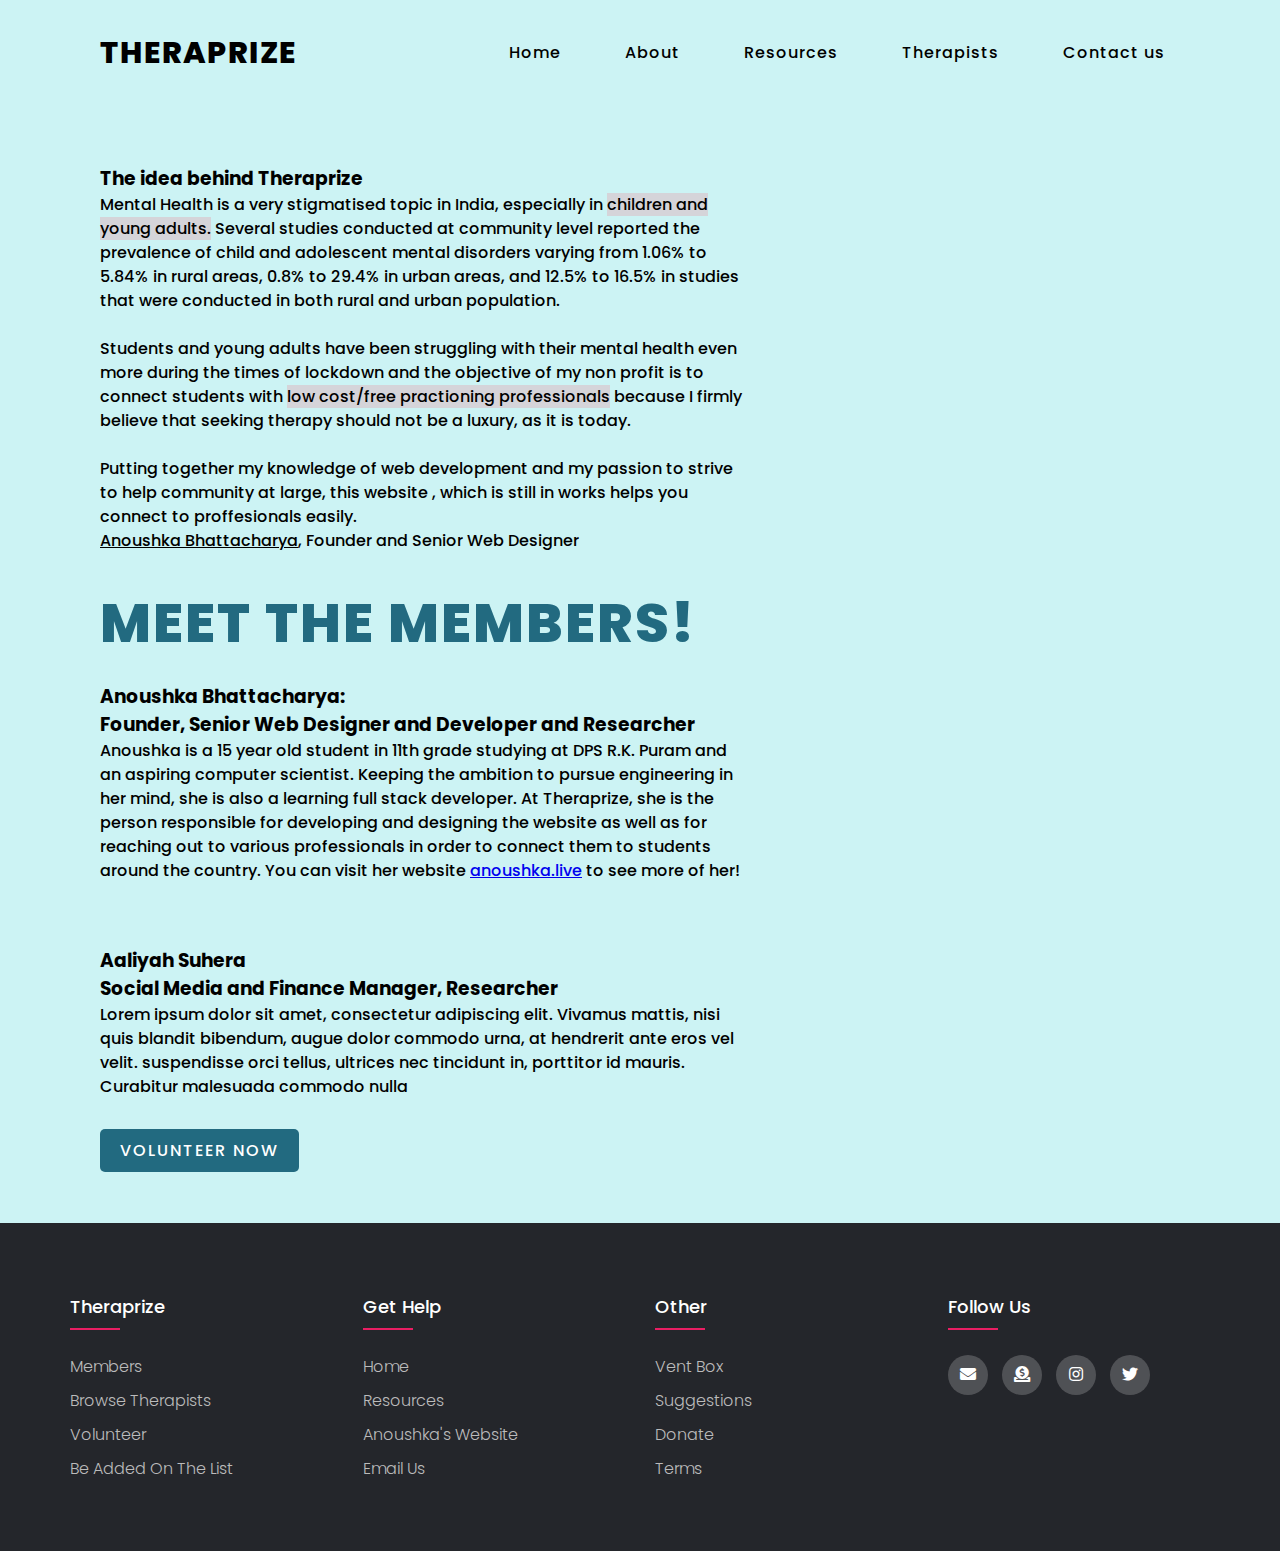
==== about.html @ 88879ba1 "Update about.html" ====
<!DOCTYPE html>
<html lang="en" dir="ltr">
  <head>
    <meta charset="utf-8">
    <meta name="viewport" content="width=device-width, initial-scale=1.0">
      <link rel="shortcut icon" href="assets/theraprize.png" type="image/png">
    <title>Theraprize | Team </title>
    <link rel="stylesheet" href="assets/othercss/about.css">
    <link rel="stylesheet" href="assets/othercss/footer.css">
    <link rel="stylesheet" href="https://cdnjs.cloudflare.com/ajax/libs/font-awesome/5.14.0/css/all.min.css">
  </head>
  <body>

    <section>
      <header>
        <h2><a href="index.html" class="logo">Theraprize</a></h2>
        <div class="navigation">
          <a href="index.html">Home</a>
          <a href="#">About</a>
          <a href="resources.html">Resources</a>
          <a href="list.html">Therapists</a>
          <a href="#">Contact us</a>
        </div>
      </header>
      
<!--       <div class="content">
        <div class="info">
          
          <a href="#" class="info-btn">Be added to this list</a>  
           
        </div>
      </div>
       -->
      
      
      
      <div class="content">
        <div class="info">
              <h3><span>The idea behind Theraprize</span></h3>
          <p>Mental Health is a very stigmatised topic in India, especially in <span style="background-color: #d5d4d9"> children and young adults.</span>  
            Several studies conducted at community level reported the prevalence of child and adolescent mental disorders varying from 1.06% to
            5.84% in rural areas, 0.8% to 29.4% in urban areas, and 12.5% to 16.5% in studies that were conducted in both rural and urban population.<br><br>
            Students and young adults have been struggling with their mental health even more during the times of lockdown and the objective of my non profit 
            is to connect students with <span style="background-color: #d5d4d9">low cost/free practioning professionals</span> because I firmly 
            believe that seeking therapy should not be a luxury, 
            as it is today.<br><br>
            Putting together my knowledge of web development and my passion to strive to help community at large, this website , which is still
            in works helps you connect to proffesionals easily.<br>
            <u>Anoushka Bhattacharya</u>, Founder and Senior Web Designer
          </p>
          <h2>Meet the members!</h2>
          
          <h3><span>Anoushka Bhattacharya: <br>
            Founder, Senior Web Designer and Developer and Researcher </span></h3>
          <p>Anoushka is a 15 year old student in 11th grade studying at DPS R.K. Puram and an aspiring computer scientist. Keeping the ambition to pursue 
            engineering in her mind, she is also a learning full stack developer. At Theraprize, she is the person responsible for developing and designing 
            the website as well as for reaching out to various professionals in order to connect them to students around the country. You can visit her website
            <a href="https://anoushka.live/">anoushka.live</a> to see more of her!</p><br>
          
          <h3 style=text-color:#666666> <span>Aaliyah Suhera <br>
            Social Media and Finance Manager, Researcher </span></h3>
          <p>Lorem ipsum dolor sit amet, consectetur adipiscing elit. Vivamus mattis, nisi quis blandit bibendum, augue dolor commodo urna, 
            at hendrerit ante eros vel velit. suspendisse orci tellus, ultrices nec tincidunt in, porttitor id mauris. Curabitur malesuada 
            commodo nulla</p>
          
          
<!--            <h3><span>Anoushka Bhattacharya: <br>
            Founder, Web Designer, Web Developer and Handler </span></h3>
          <p>Lorem ipsum dolor sit ametconsectetur adipisicing elit, sed do eiusmod tempor incididunt ut labore et dolore magna aliqua.</p>
 
Lorem ipsum dolor sit amet, consectetur adipiscing elit. Vivamus mattis, nisi quis blandit bibendum, augue dolor commodo urna, at hendrerit ante eros vel velit. 
            Suspendisse orci tellus, ultrices nec tincidunt in, porttitor id mauris. Curabitur malesuada commodo nulla, a bibendum lectus maximus in. 
            Class aptent taciti sociosqu ad litora torquent per conubia nostra, per inceptos himenaeos. Morbi consequat justo ut tincidunt molestie. 
            Cras felis velit, accumsan in tristique ut, faucibus sit amet nunc. Vivamus vitae gravida orci. Fusce vitae mi in mauris mattis tempor. 
            Nam.-->
          
          <a href="assets/volunteer.html" class="info-btn">Volunteer Now</a> 
           
        </div>
      </div>
<!--       
      <div class="media-icons">
        <a href="https://anoushka.live/"><i class="fas fa-globe"></i></a>
        <a href="https://anoushka.live/blog/blog.html"><i class="fas fa-blog"></i></a>
        <a href="#"><i class="fas fa-donate"></i></a>
        <a href="#"><i class="fas fa-envelope"></i></a>
        <a href="#"><i class="fas fa-file-signature"></i></a>
      </div>
    </section> -->
    
    <footer class="footer">
  	 <div class="container">
  	 	<div class="row">
  	 		<div class="footer-col">
  	 			<h4>Theraprize</h4>
  	 			<ul>
  	 				<li><a href="about.html">members</a></li>
  	 				<li><a href="list.html">browse therapists</a></li>
  	 				<li><a href="assets/volunteer.html">volunteer</a></li>
  	 				<li><a href="#">be added on the list</a></li>
  	 			</ul>
  	 		</div>
  	 		<div class="footer-col">
  	 			<h4>get help</h4>
  	 			<ul>
  	 				<li><a href="index.html">Home</a></li>
  	 				<li><a href="resources.html">Resources</a></li>
  	 				<li><a href="https://anoushka.live/">Anoushka's website</a></li>
  	 				<li><a href="#">Email us</a></li>
<!--   	 				<li><a href="#">payment options</a></li> -->
  	 			</ul>
  	 		</div>
  	 		<div class="footer-col">
  	 			<h4>Other</h4>
  	 			<ul>
  	 				<li><a href="#">Vent box</a></li>
  	 				<li><a href="#">Suggestions</a></li>
  	 				<li><a href="#">Donate</a></li>
  	 				<li><a href="#">Terms</a></li>
  	 			</ul>
  	 		</div>
  	 		<div class="footer-col">
  	 			<h4>follow us</h4>
  	 			<div class="social-links">
  	 				<a href="#"><i class="fas fa-envelope"></i></a>
  	 				<a href="#"><i class="fas fa-donate"></i></a>
  	 				<a href="#"><i class="fab fa-instagram"></i></a>
  	 				<a href="#"><i class="fab fa-twitter"></i></a>
  	 			</div>
  	 		</div>
  	 	</div>
  	 </div>
  </footer>
      
<!--     <script>!function(e,t,a){var c=e.head||e.getElementsByTagName("head")[0],n=e.createElement("script");n.async=!0,n.defer=!0, 
        n.type="text/javascript",n.src=t+"/static/js/chat_widget.js?config="+JSON.stringify(a),c.appendChild(n)}(document,"https://app.engati.com",
    {bot_key:"fe05a2141eb5405e",welcome_msg:true,branding_key:"default",server:"https://app.engati.com",e:"p" });</script> -->
<!-- <div data-tf-chat data-tf-tooltip="Hey 👋&nbsp;&nbsp;How can I help you? " data-tf-popover="rE06YSuf" data-tf-button-color="#0445AF">
      </div><script src="//embed.typeform.com/next/embed.js"></script> -->
<!--       <div data-tf-chat data-tf-custom-icon="https://images.typeform.com/images/XbtDVYmmkSNv" data-tf-tooltip="Would you like to work with us?" data-tf-popover="rE06YSuf" data-tf-button-color="#404247">
      </div><script src="//embed.typeform.com/next/embed.js"></script> -->
      
     <div data-tf-chat data-tf-custom-icon="https://images.typeform.com/images/XbtDVYmmkSNv" 
          data-tf-tooltip="Would you like to work with us?" data-tf-popover="rE06YSuf" data-tf-button-color="#404247">
      </div><script src="//embed.typeform.com/next/embed.js"></script>    
  </body>
</html>
      


  </body>
</html>
---- assets/othercss/about.css ----
@import url('https://fonts.googleapis.com/css2?family=Poppins:wght@300;400;500;600;700;800;900&display=swap');

*{
  margin: 0;
  padding: 0;
  box-sizing: border-box;
  font-family: "Poppins", sans-serif;
}

section{
  position: relative;
  width: 100%;
  min-height: 100vh;
  display: flex;
  flex-direction: column;
  justify-content: flex-start;
  background-color: #CCF3F4;
/*   background: url(background.png)no-repeat; */
  background-size: cover;
  background-position: center;
}

header{
  position: relative;
  top: 0;
  width: 100%;
  padding: 30px 100px;
  display: flex;
  justify-content: space-between;
  align-items: center;
}

header .logo{
  position: relative;
  color: #000;
  font-size: 30px;
  text-decoration: none;
  text-transform: uppercase;
  font-weight: 800;
  letter-spacing: 1px;
}

header .navigation a{
  color: #000;
  text-decoration: none;
  font-weight: 500;
  letter-spacing: 1px;
  padding: 2px 15px;
  border-radius: 20px;
  transition: 0.3s;
  transition-property: background;
}

header .navigation a:not(:last-child){
  margin-right: 30px;
}

header .navigation a:hover{
  background: #fff;
}

.content{
  max-width: 650px;
  margin: 60px 100px;
}

.content .info h2{
  color: #226A80;
  font-size: 55px;
  text-transform: uppercase;
  font-weight: 800;
  letter-spacing: 2px;
  line-height: 60px;
  margin-bottom: 30px;
}

.content .info h2 span{
  color: #fff;
  font-size: 50px;
  font-weight: 600;
}

.content .info p{
  font-size: 16px;
  font-weight: 500;
  margin-bottom: 40px;
}

.content .info-btn{
  color: #fff;
  background: #226A80;
  text-decoration: none;
  text-transform: uppercase;
  font-weight: 500;
  letter-spacing: 2px;
  padding: 10px 20px;
  border-radius: 5px;
  transition: 0.3s;
  transition-property: background;
}

.content .info-btn:hover{
  background: #0C4F60;
}

.media-icons{
  display: flex;
  justify-content: center;
  align-items: center;
  margin: auto;
}

.media-icons a{
  position: relative;
  color: #111;
  font-size: 25px;
  transition: 0.3s;
  transition-property: transform;
}

.media-icons a:not(:last-child){
  margin-right: 60px;
}

.media-icons a:hover{
  transform: scale(1.5);
}

label{
  display: none;
}

#check{
  z-index: 3;
  display: none;
}

/* Responsive styles */

@media (max-width: 960px){
  header .navigation{
    display: none;
  }

  label{
    display: block;
    font-size: 25px;
    cursor: pointer;
    transition: 0.3s;
    transition-property: color;
  }

  label:hover{
    color: #fff;
  }

  label .close-btn{
    display: none;
  }

  #check:checked ~ header .navigation{
    z-index: 2;
    position: fixed;
    background: rgba(114, 223, 255, 0.9);
    top: 0;
    bottom: 0;
    left: 0;
    right: 0;
    display: flex;
    flex-direction: column;
    justify-content: center;
    align-items: center;
  }

  #check:checked ~ header .navigation a{
    font-weight: 700;
    margin-right: 0;
    margin-bottom: 50px;
    letter-spacing: 2px;
  }

  #check:checked ~ header label .menu-btn{
    display: none;
  }

  #check:checked ~ header label .close-btn{
    z-index: 2;
    display: block;
    position: fixed;
  }

  label .menu-btn{
    position: absolute;
  }

  header .logo{
    position: absolute;
    bottom: -6px;
  }

  .content .info h2{
    font-size: 45px;
    line-height: 50px;
  }

  .content .info h2 span{
    font-size: 40px;
    font-weight: 600;
  }

  .content .info p{
    font-size: 14px;
  }
}

@media (max-width: 560px){
  .content .info h2{
    font-size: 35px;
    line-height: 40px;
  }

  .content .info h2 span{
    font-size: 30px;
    font-weight: 600;
  }

  .content .info p{
    font-size: 14px;
  }
}
---- assets/othercss/footer.css ----
@import url('https://fonts.googleapis.com/css2?family=Poppins:wght@300;400;500;600;700&display=swap');
body{
	line-height: 1.5;
	font-family: 'Poppins', sans-serif;
}
*{
	margin:0;
	padding:0;
	box-sizing: border-box;
}
.container{
	max-width: 1170px;
	margin:auto;
}
.row{
	display: flex;
	flex-wrap: wrap;
}
ul{
	list-style: none;
}
.footer{
	background-color: #24262b;
    padding: 70px 0;
}
.footer-col{
   width: 25%;
   padding: 0 15px;
}
.footer-col h4{
	font-size: 18px;
	color: #ffffff;
	text-transform: capitalize;
	margin-bottom: 35px;
	font-weight: 500;
	position: relative;
}
.footer-col h4::before{
	content: '';
	position: absolute;
	left:0;
	bottom: -10px;
	background-color: #e91e63;
	height: 2px;
	box-sizing: border-box;
	width: 50px;
}
.footer-col ul li:not(:last-child){
	margin-bottom: 10px;
}
.footer-col ul li a{
	font-size: 16px;
	text-transform: capitalize;
	color: #ffffff;
	text-decoration: none;
	font-weight: 300;
	color: #bbbbbb;
	display: block;
	transition: all 0.3s ease;
}
.footer-col ul li a:hover{
	color: #ffffff;
	padding-left: 8px;
}
.footer-col .social-links a{
	display: inline-block;
	height: 40px;
	width: 40px;
	background-color: rgba(255,255,255,0.2);
	margin:0 10px 10px 0;
	text-align: center;
	line-height: 40px;
	border-radius: 50%;
	color: #ffffff;
	transition: all 0.5s ease;
}
.footer-col .social-links a:hover{
	color: #24262b;
	background-color: #ffffff;
}

/*responsive*/
@media(max-width: 767px){
  .footer-col{
    width: 50%;
    margin-bottom: 30px;
}
}
@media(max-width: 574px){
  .footer-col{
    width: 100%;
}
}
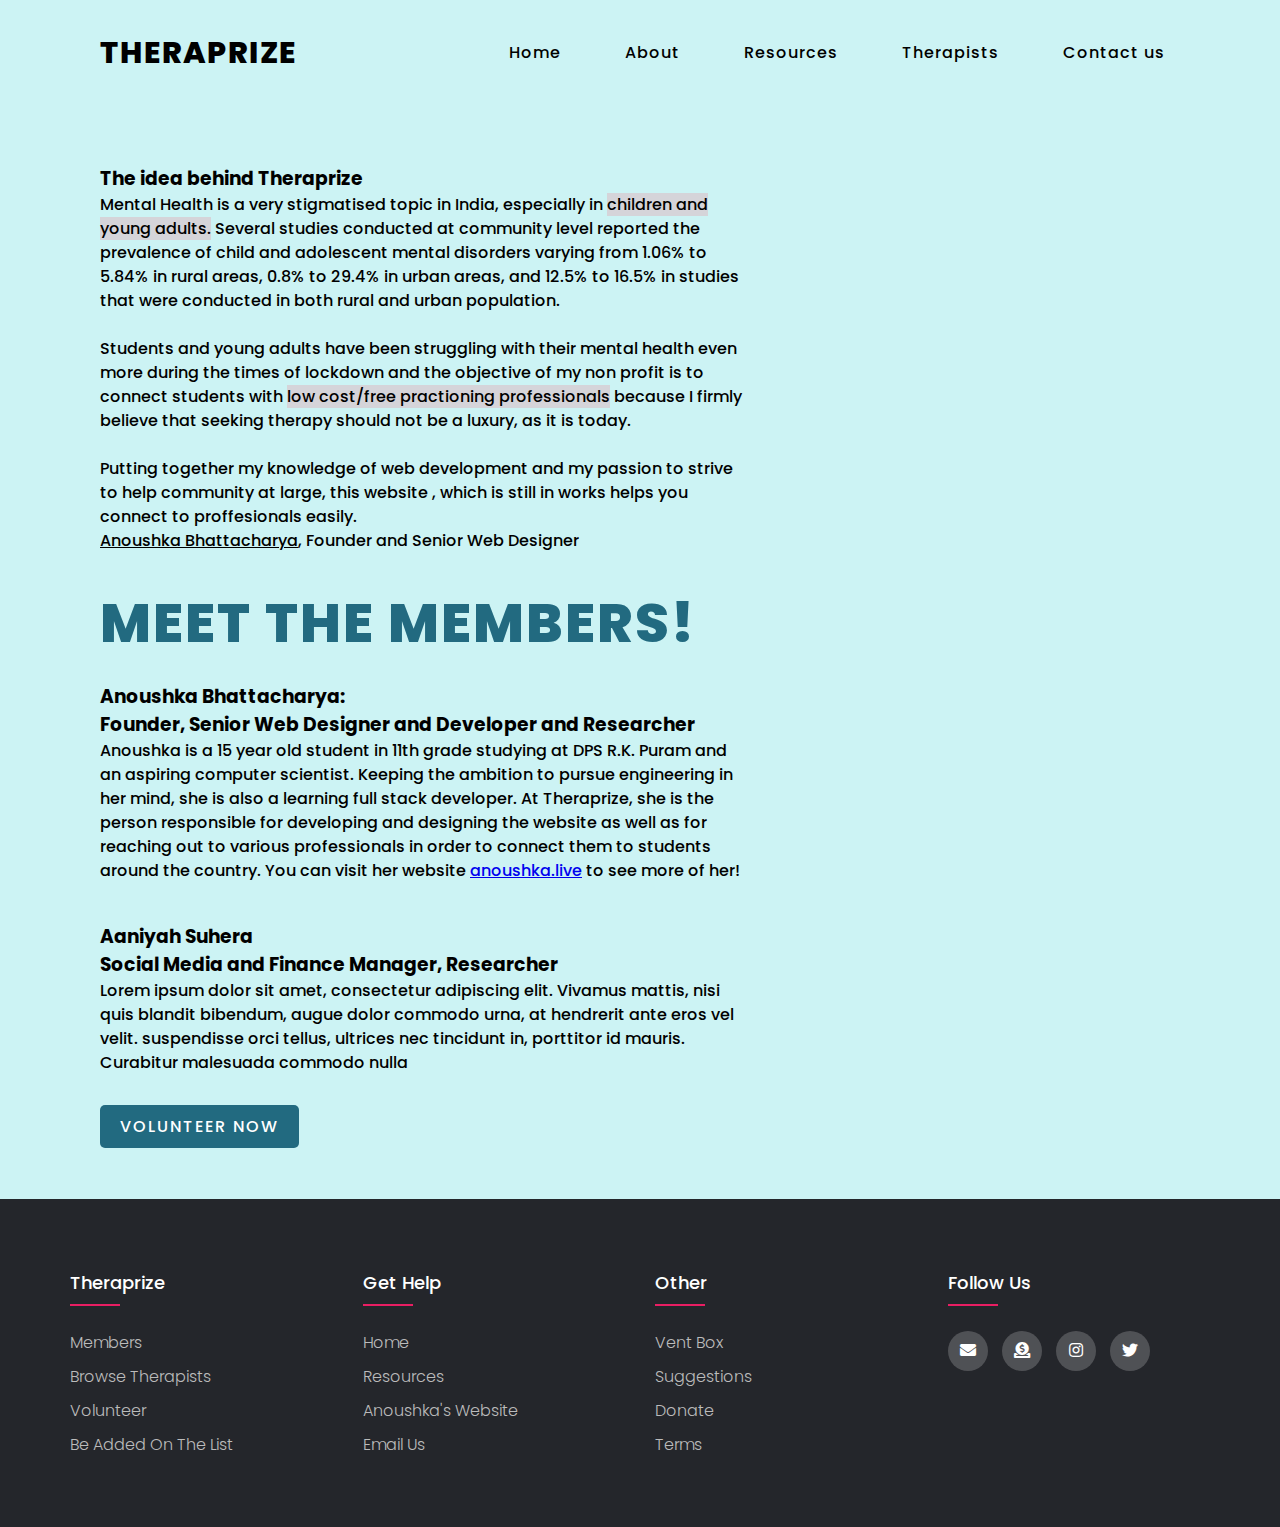
==== commit e233cf5c: "Update about.html" ====
--- a/about.html
+++ b/about.html
@@ -55,9 +55,9 @@
           <p>Anoushka is a 15 year old student in 11th grade studying at DPS R.K. Puram and an aspiring computer scientist. Keeping the ambition to pursue 
             engineering in her mind, she is also a learning full stack developer. At Theraprize, she is the person responsible for developing and designing 
             the website as well as for reaching out to various professionals in order to connect them to students around the country. You can visit her website
-            <a href="https://anoushka.live/">anoushka.live</a> to see more of her!</p><br>
+            <a href="https://anoushka.live/">anoushka.live</a> to see more of her!</p>
           
-          <h3 style=text-color:#666666> <span>Aaliyah Suhera <br>
+          <h3 style="text-color:#241212"> <span>Aaniyah Suhera <br>
             Social Media and Finance Manager, Researcher </span></h3>
           <p>Lorem ipsum dolor sit amet, consectetur adipiscing elit. Vivamus mattis, nisi quis blandit bibendum, augue dolor commodo urna, 
             at hendrerit ante eros vel velit. suspendisse orci tellus, ultrices nec tincidunt in, porttitor id mauris. Curabitur malesuada 
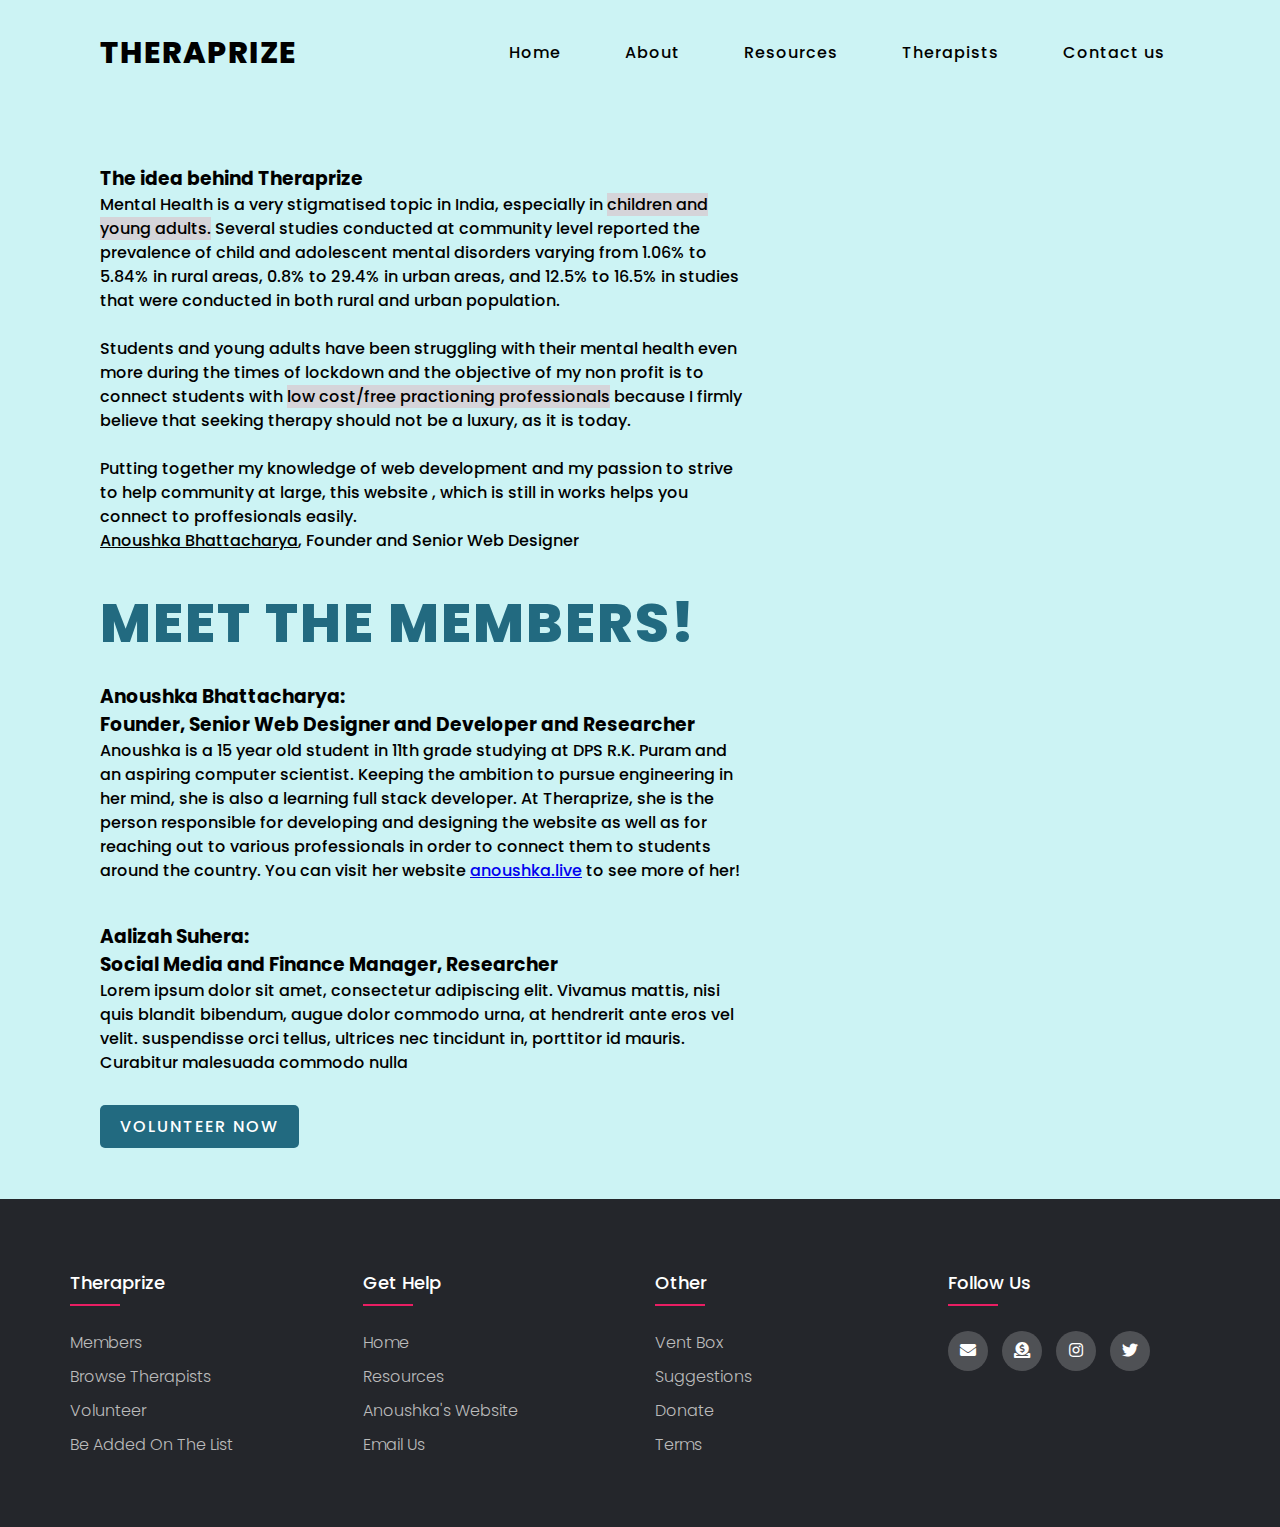
==== commit cbd69620: "Update about.html" ====
--- a/about.html
+++ b/about.html
@@ -57,7 +57,7 @@
             the website as well as for reaching out to various professionals in order to connect them to students around the country. You can visit her website
             <a href="https://anoushka.live/">anoushka.live</a> to see more of her!</p>
           
-          <h3 style="text-color:#241212"> <span>Aaniyah Suhera <br>
+          <h3> <span>Aalizah Suhera: <br>
             Social Media and Finance Manager, Researcher </span></h3>
           <p>Lorem ipsum dolor sit amet, consectetur adipiscing elit. Vivamus mattis, nisi quis blandit bibendum, augue dolor commodo urna, 
             at hendrerit ante eros vel velit. suspendisse orci tellus, ultrices nec tincidunt in, porttitor id mauris. Curabitur malesuada 
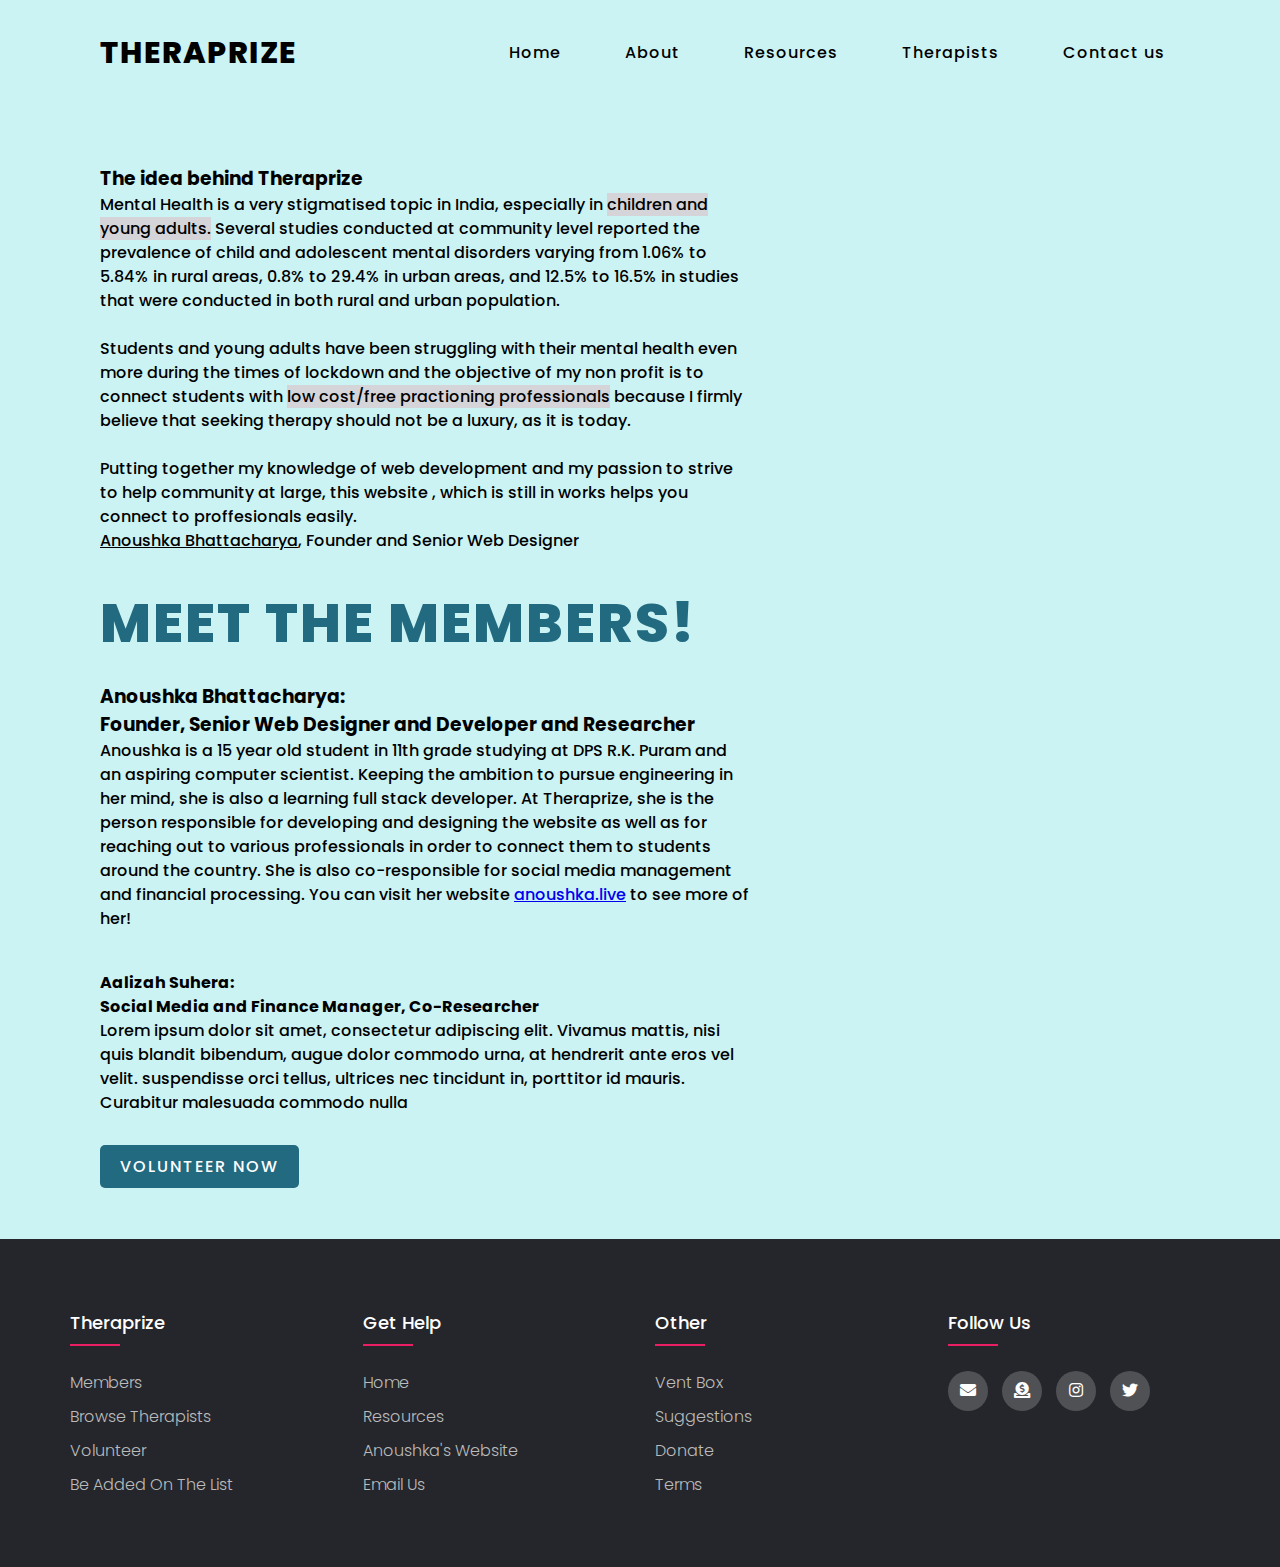
==== commit 1a29e912: "Update about.html" ====
--- a/about.html
+++ b/about.html
@@ -54,11 +54,12 @@
             Founder, Senior Web Designer and Developer and Researcher </span></h3>
           <p>Anoushka is a 15 year old student in 11th grade studying at DPS R.K. Puram and an aspiring computer scientist. Keeping the ambition to pursue 
             engineering in her mind, she is also a learning full stack developer. At Theraprize, she is the person responsible for developing and designing 
-            the website as well as for reaching out to various professionals in order to connect them to students around the country. You can visit her website
+            the website as well as for reaching out to various professionals in order to connect them to students around the country. She is also co-responsible
+            for social media management and financial processing. You can visit her website
             <a href="https://anoushka.live/">anoushka.live</a> to see more of her!</p>
           
-          <h3> <span>Aalizah Suhera: <br>
-            Social Media and Finance Manager, Researcher </span></h3>
+          <h4> <span>Aalizah Suhera: <br>
+            Social Media and Finance Manager, Co-Researcher </span></h4>
           <p>Lorem ipsum dolor sit amet, consectetur adipiscing elit. Vivamus mattis, nisi quis blandit bibendum, augue dolor commodo urna, 
             at hendrerit ante eros vel velit. suspendisse orci tellus, ultrices nec tincidunt in, porttitor id mauris. Curabitur malesuada 
             commodo nulla</p>
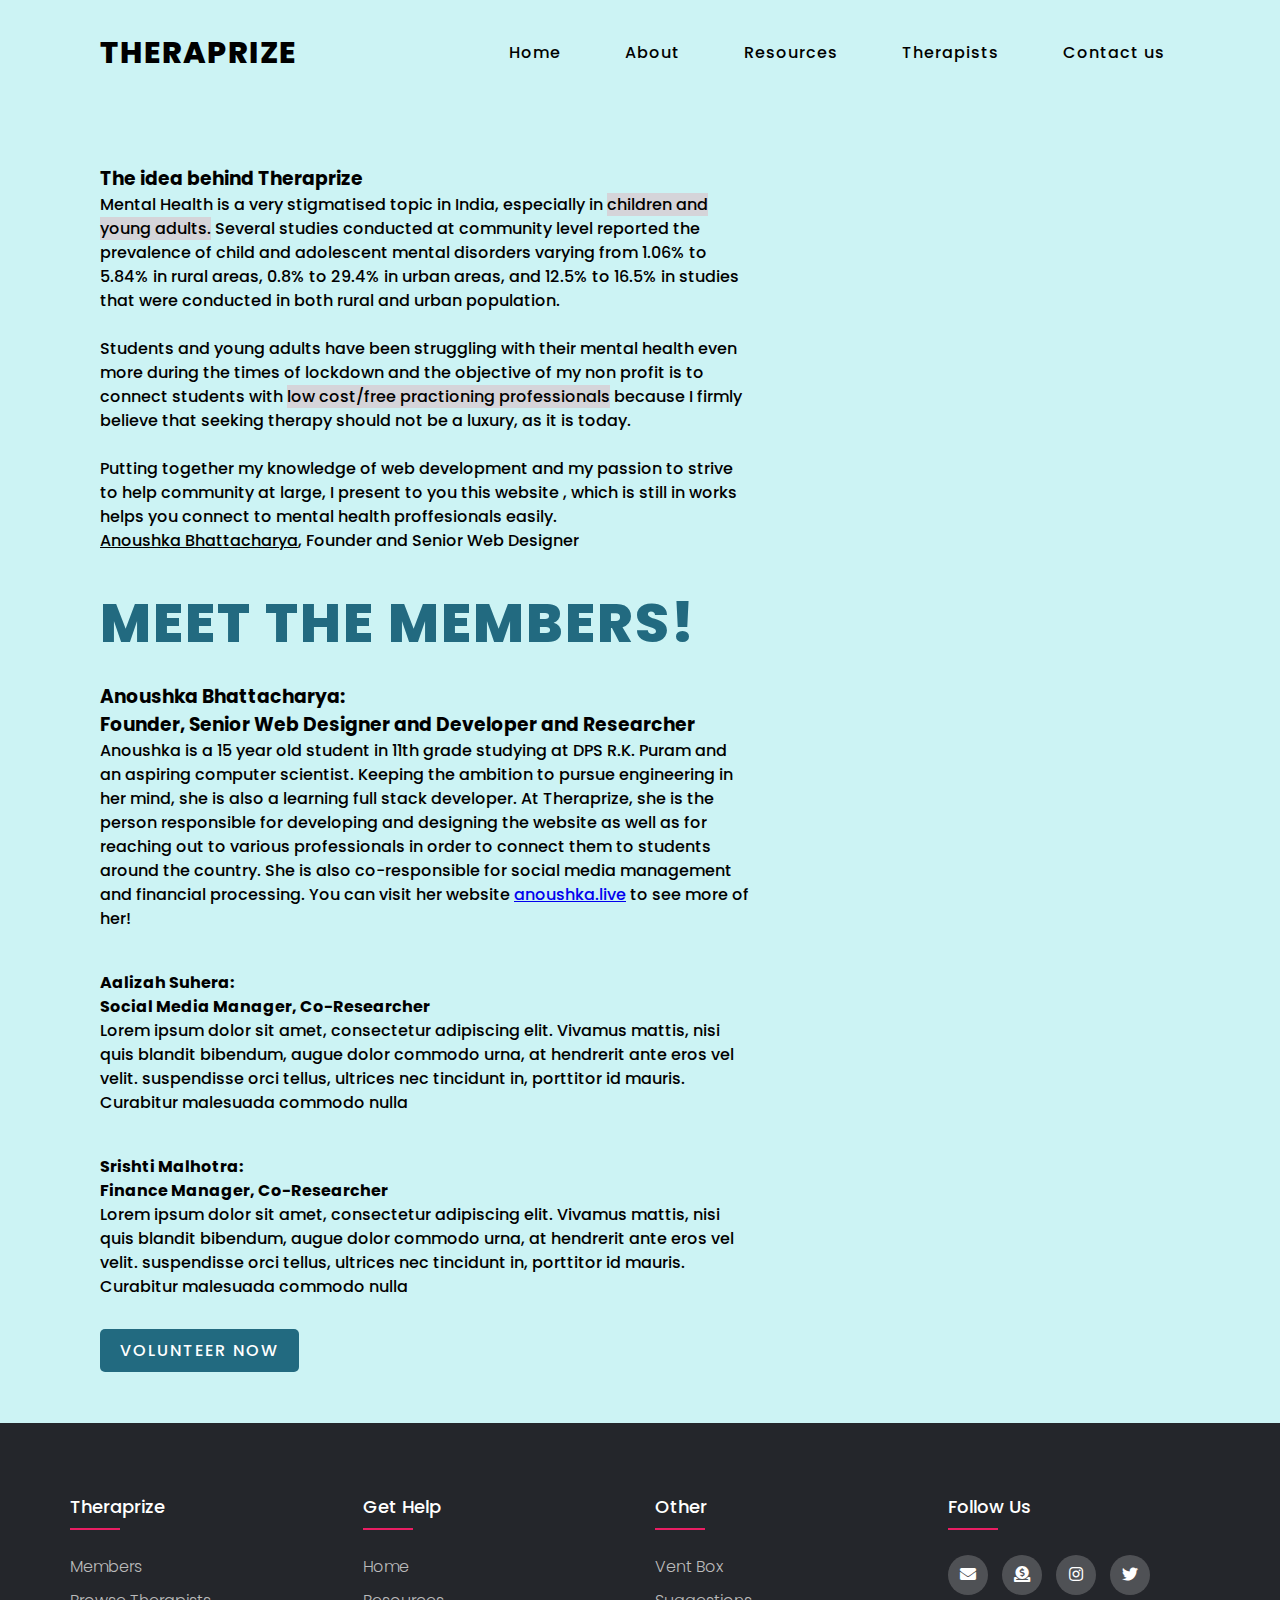
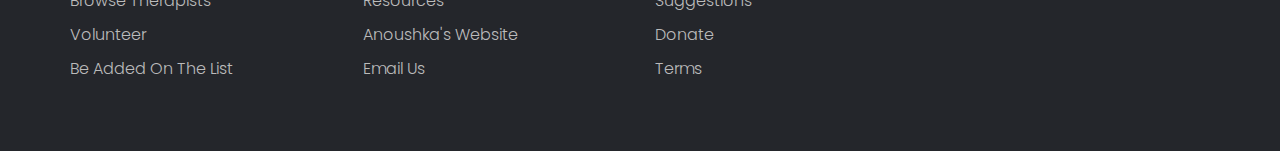
==== commit 3f4ac89a: "Update about.html" ====
--- a/about.html
+++ b/about.html
@@ -44,8 +44,8 @@
             is to connect students with <span style="background-color: #d5d4d9">low cost/free practioning professionals</span> because I firmly 
             believe that seeking therapy should not be a luxury, 
             as it is today.<br><br>
-            Putting together my knowledge of web development and my passion to strive to help community at large, this website , which is still
-            in works helps you connect to proffesionals easily.<br>
+            Putting together my knowledge of web development and my passion to strive to help community at large, I present to you this website , which is still
+            in works helps you connect to mental health proffesionals easily.<br>
             <u>Anoushka Bhattacharya</u>, Founder and Senior Web Designer
           </p>
           <h2>Meet the members!</h2>
@@ -59,7 +59,13 @@
             <a href="https://anoushka.live/">anoushka.live</a> to see more of her!</p>
           
           <h4> <span>Aalizah Suhera: <br>
-            Social Media and Finance Manager, Co-Researcher </span></h4>
+            Social Media Manager, Co-Researcher </span></h4>
+          <p>Lorem ipsum dolor sit amet, consectetur adipiscing elit. Vivamus mattis, nisi quis blandit bibendum, augue dolor commodo urna, 
+            at hendrerit ante eros vel velit. suspendisse orci tellus, ultrices nec tincidunt in, porttitor id mauris. Curabitur malesuada 
+            commodo nulla</p>
+          
+          <h4> <span>Srishti Malhotra: <br>
+            Finance Manager, Co-Researcher </span></h4>
           <p>Lorem ipsum dolor sit amet, consectetur adipiscing elit. Vivamus mattis, nisi quis blandit bibendum, augue dolor commodo urna, 
             at hendrerit ante eros vel velit. suspendisse orci tellus, ultrices nec tincidunt in, porttitor id mauris. Curabitur malesuada 
             commodo nulla</p>
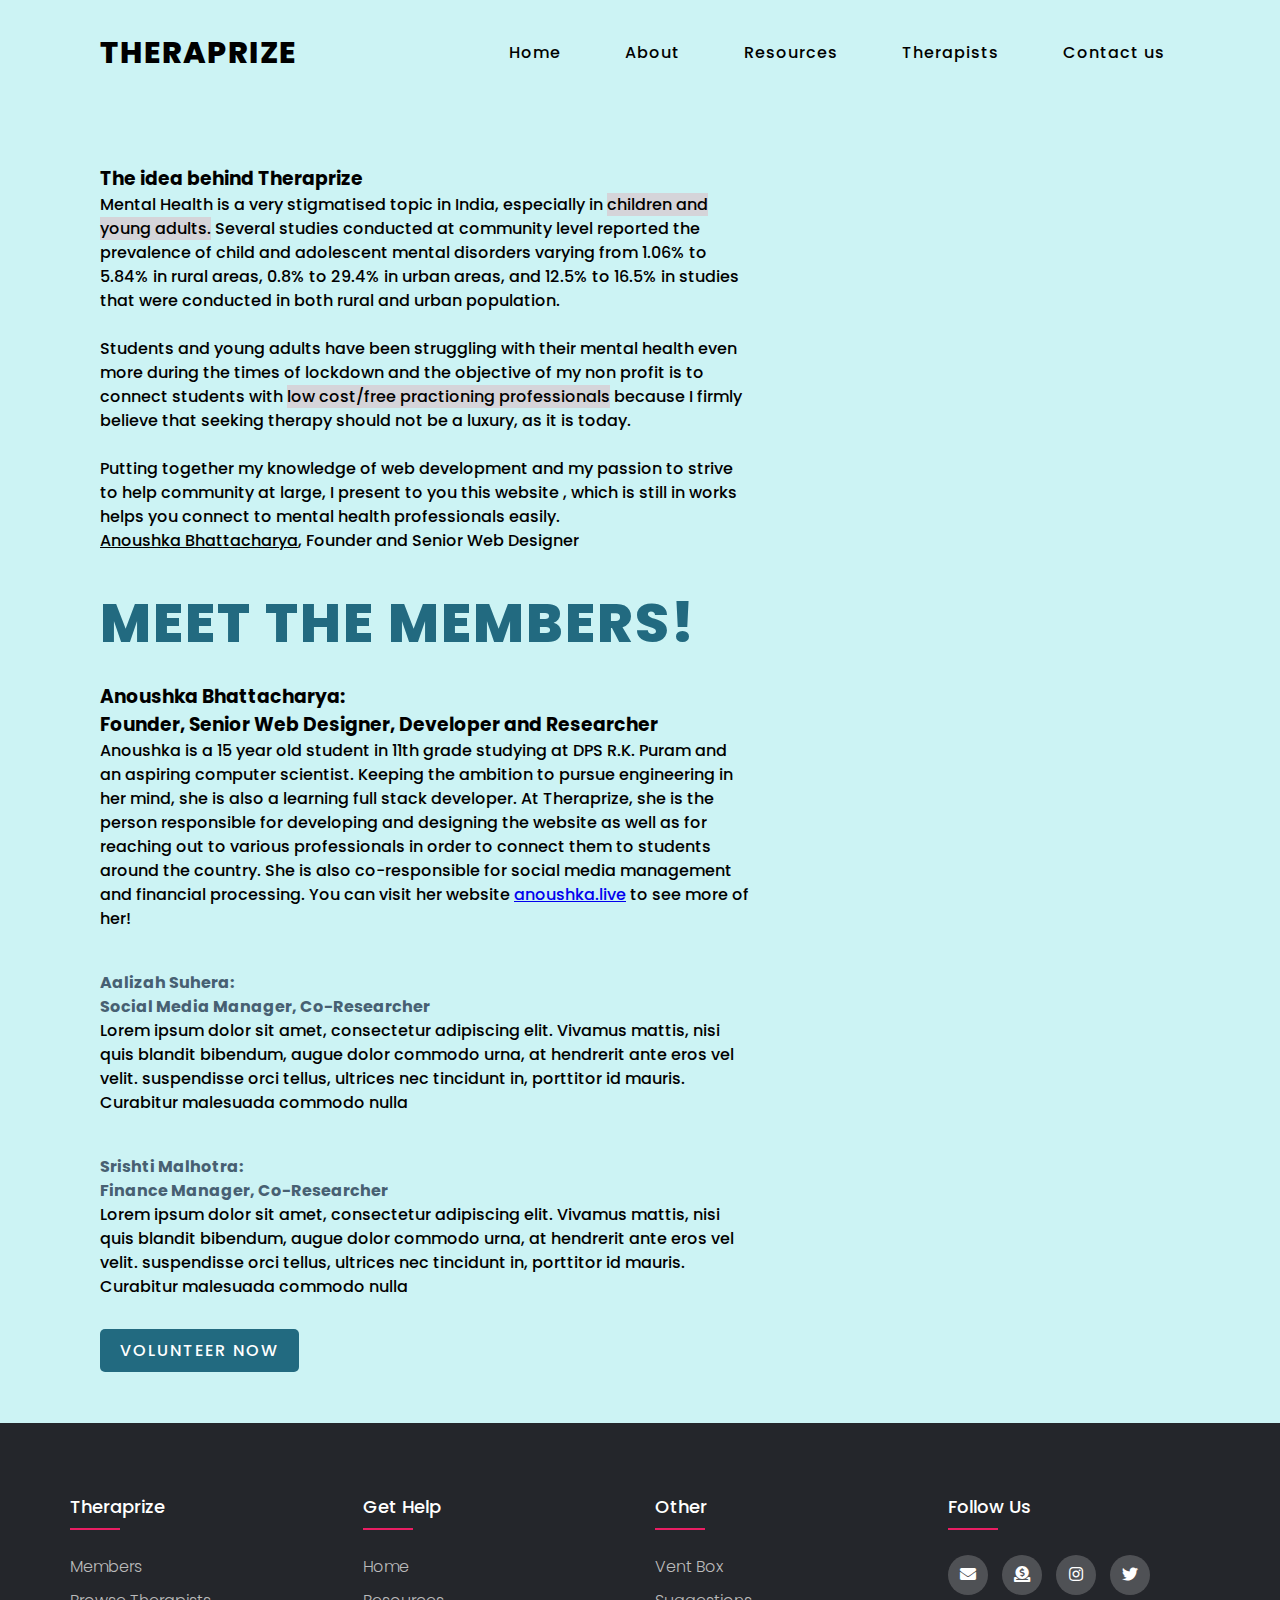
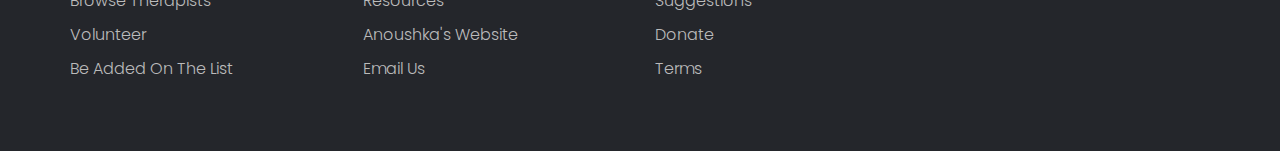
==== commit 76800b08: "Update about.html" ====
--- a/about.html
+++ b/about.html
@@ -19,7 +19,7 @@
           <a href="#">About</a>
           <a href="resources.html">Resources</a>
           <a href="list.html">Therapists</a>
-          <a href="#">Contact us</a>
+          <a href="contact.html">Contact us</a>
         </div>
       </header>
       
@@ -45,13 +45,13 @@
             believe that seeking therapy should not be a luxury, 
             as it is today.<br><br>
             Putting together my knowledge of web development and my passion to strive to help community at large, I present to you this website , which is still
-            in works helps you connect to mental health proffesionals easily.<br>
+            in works helps you connect to mental health professionals easily.<br>
             <u>Anoushka Bhattacharya</u>, Founder and Senior Web Designer
           </p>
           <h2>Meet the members!</h2>
           
           <h3><span>Anoushka Bhattacharya: <br>
-            Founder, Senior Web Designer and Developer and Researcher </span></h3>
+            Founder, Senior Web Designer, Developer and Researcher </span></h3>
           <p>Anoushka is a 15 year old student in 11th grade studying at DPS R.K. Puram and an aspiring computer scientist. Keeping the ambition to pursue 
             engineering in her mind, she is also a learning full stack developer. At Theraprize, she is the person responsible for developing and designing 
             the website as well as for reaching out to various professionals in order to connect them to students around the country. She is also co-responsible
--- a/assets/othercss/about.css
+++ b/assets/othercss/about.css
@@ -228,4 +228,5 @@
     font-size: 14px;
   }
 }
-      
+h4 {color: #476072 }
+
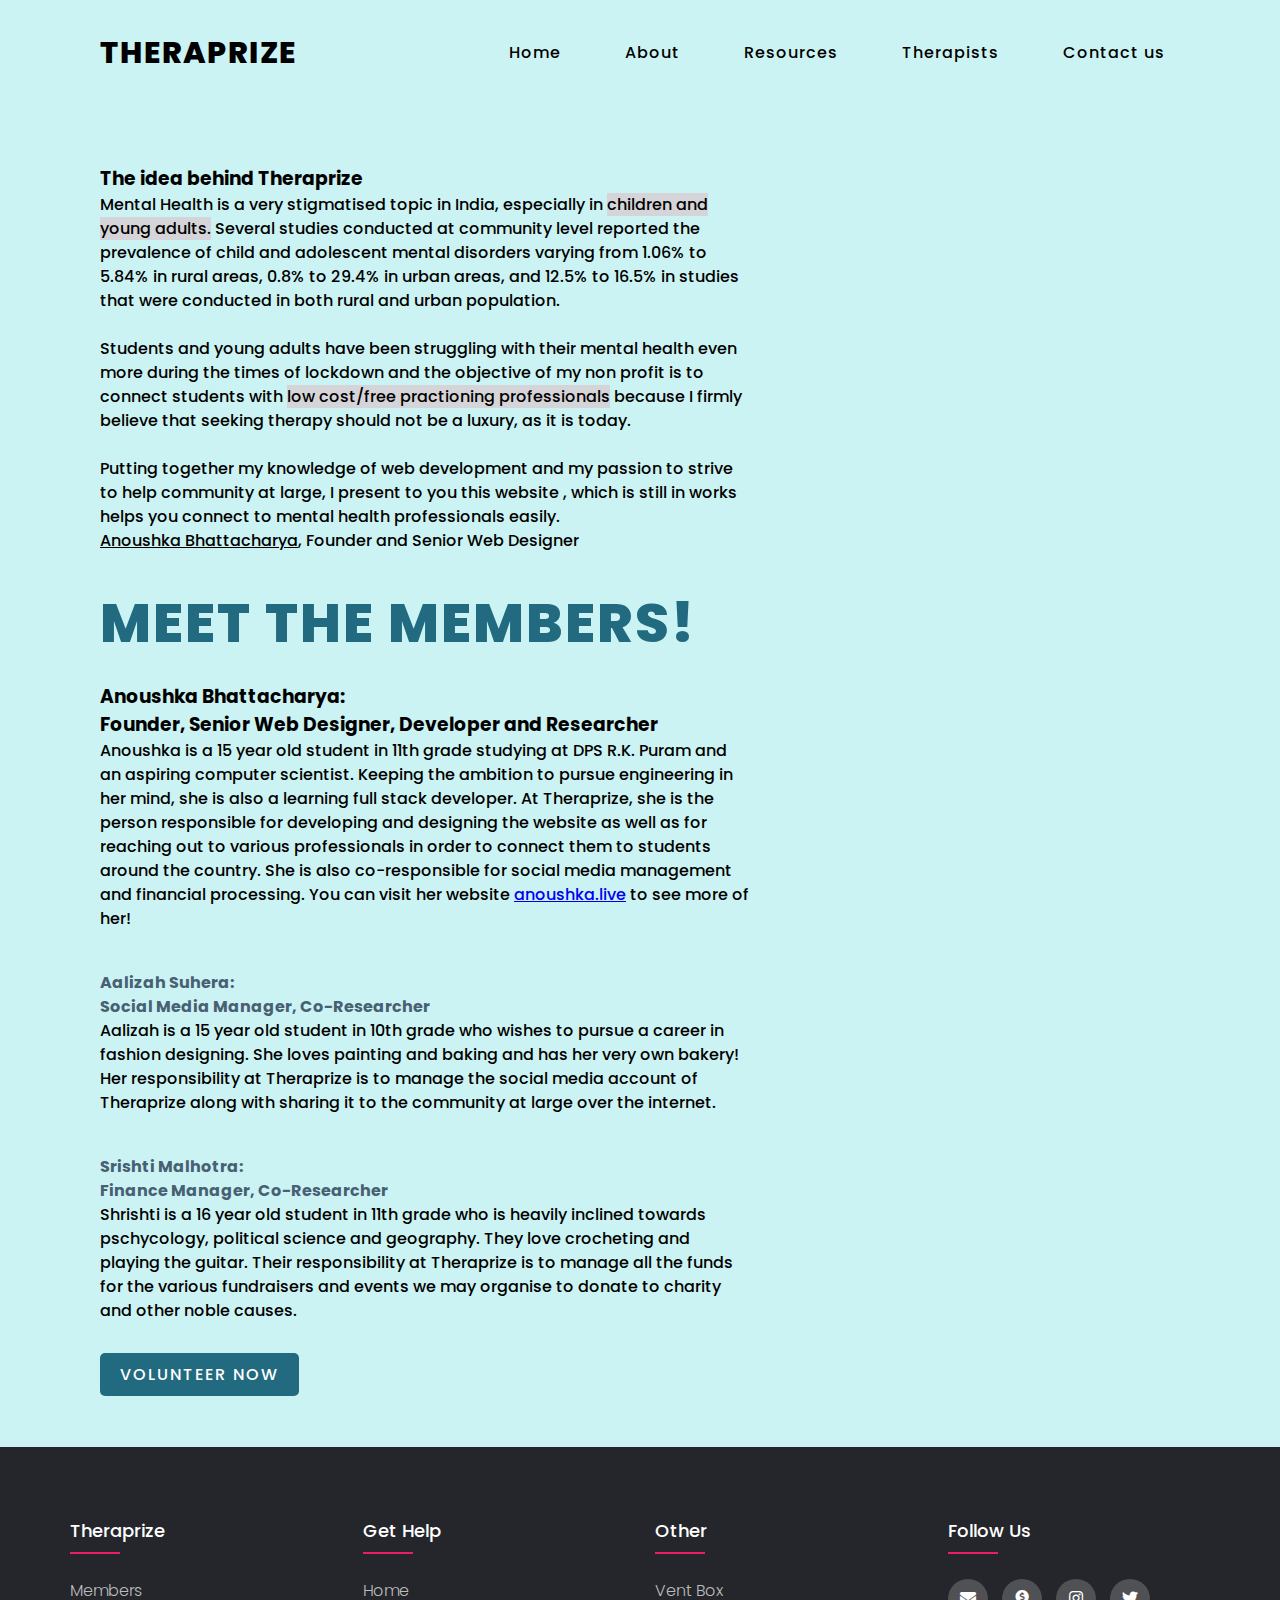
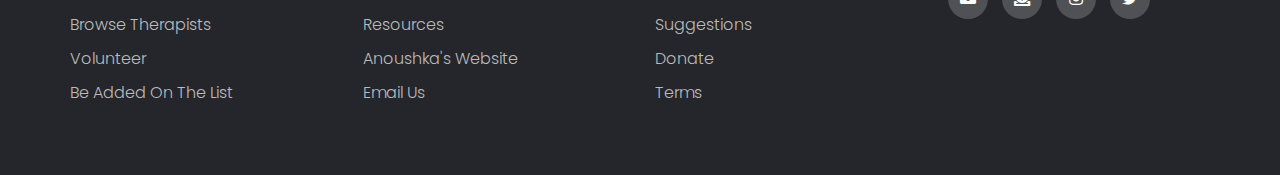
==== commit 42e1b78d: "Update about.html" ====
--- a/about.html
+++ b/about.html
@@ -60,15 +60,21 @@
           
           <h4> <span>Aalizah Suhera: <br>
             Social Media Manager, Co-Researcher </span></h4>
-          <p>Lorem ipsum dolor sit amet, consectetur adipiscing elit. Vivamus mattis, nisi quis blandit bibendum, augue dolor commodo urna, 
+<!--           <p>Lorem ipsum dolor sit amet, consectetur adipiscing elit. Vivamus mattis, nisi quis blandit bibendum, augue dolor commodo urna, 
             at hendrerit ante eros vel velit. suspendisse orci tellus, ultrices nec tincidunt in, porttitor id mauris. Curabitur malesuada 
-            commodo nulla</p>
+            commodo nulla</p> -->
+          <p>Aalizah is a 15 year old student in 10th grade who wishes to pursue a career in fashion designing. She loves painting and baking and 
+            has her very own bakery! Her responsibility at Theraprize is to manage the social media account of Theraprize along with sharing it to the
+            community at large over the internet.</p>
           
           <h4> <span>Srishti Malhotra: <br>
             Finance Manager, Co-Researcher </span></h4>
-          <p>Lorem ipsum dolor sit amet, consectetur adipiscing elit. Vivamus mattis, nisi quis blandit bibendum, augue dolor commodo urna, 
+<!--           <p>Lorem ipsum dolor sit amet, consectetur adipiscing elit. Vivamus mattis, nisi quis blandit bibendum, augue dolor commodo urna, 
             at hendrerit ante eros vel velit. suspendisse orci tellus, ultrices nec tincidunt in, porttitor id mauris. Curabitur malesuada 
-            commodo nulla</p>
+            commodo nulla</p> -->
+          <p> Shrishti is a 16 year old student in 11th grade who is heavily inclined towards pschycology, political science and geography. They love
+            crocheting and playing the guitar. Their responsibility at Theraprize is to manage all the funds for the various fundraisers and 
+            events we may organise to donate to charity and other noble causes. </p>
           
           
 <!--            <h3><span>Anoushka Bhattacharya: <br>
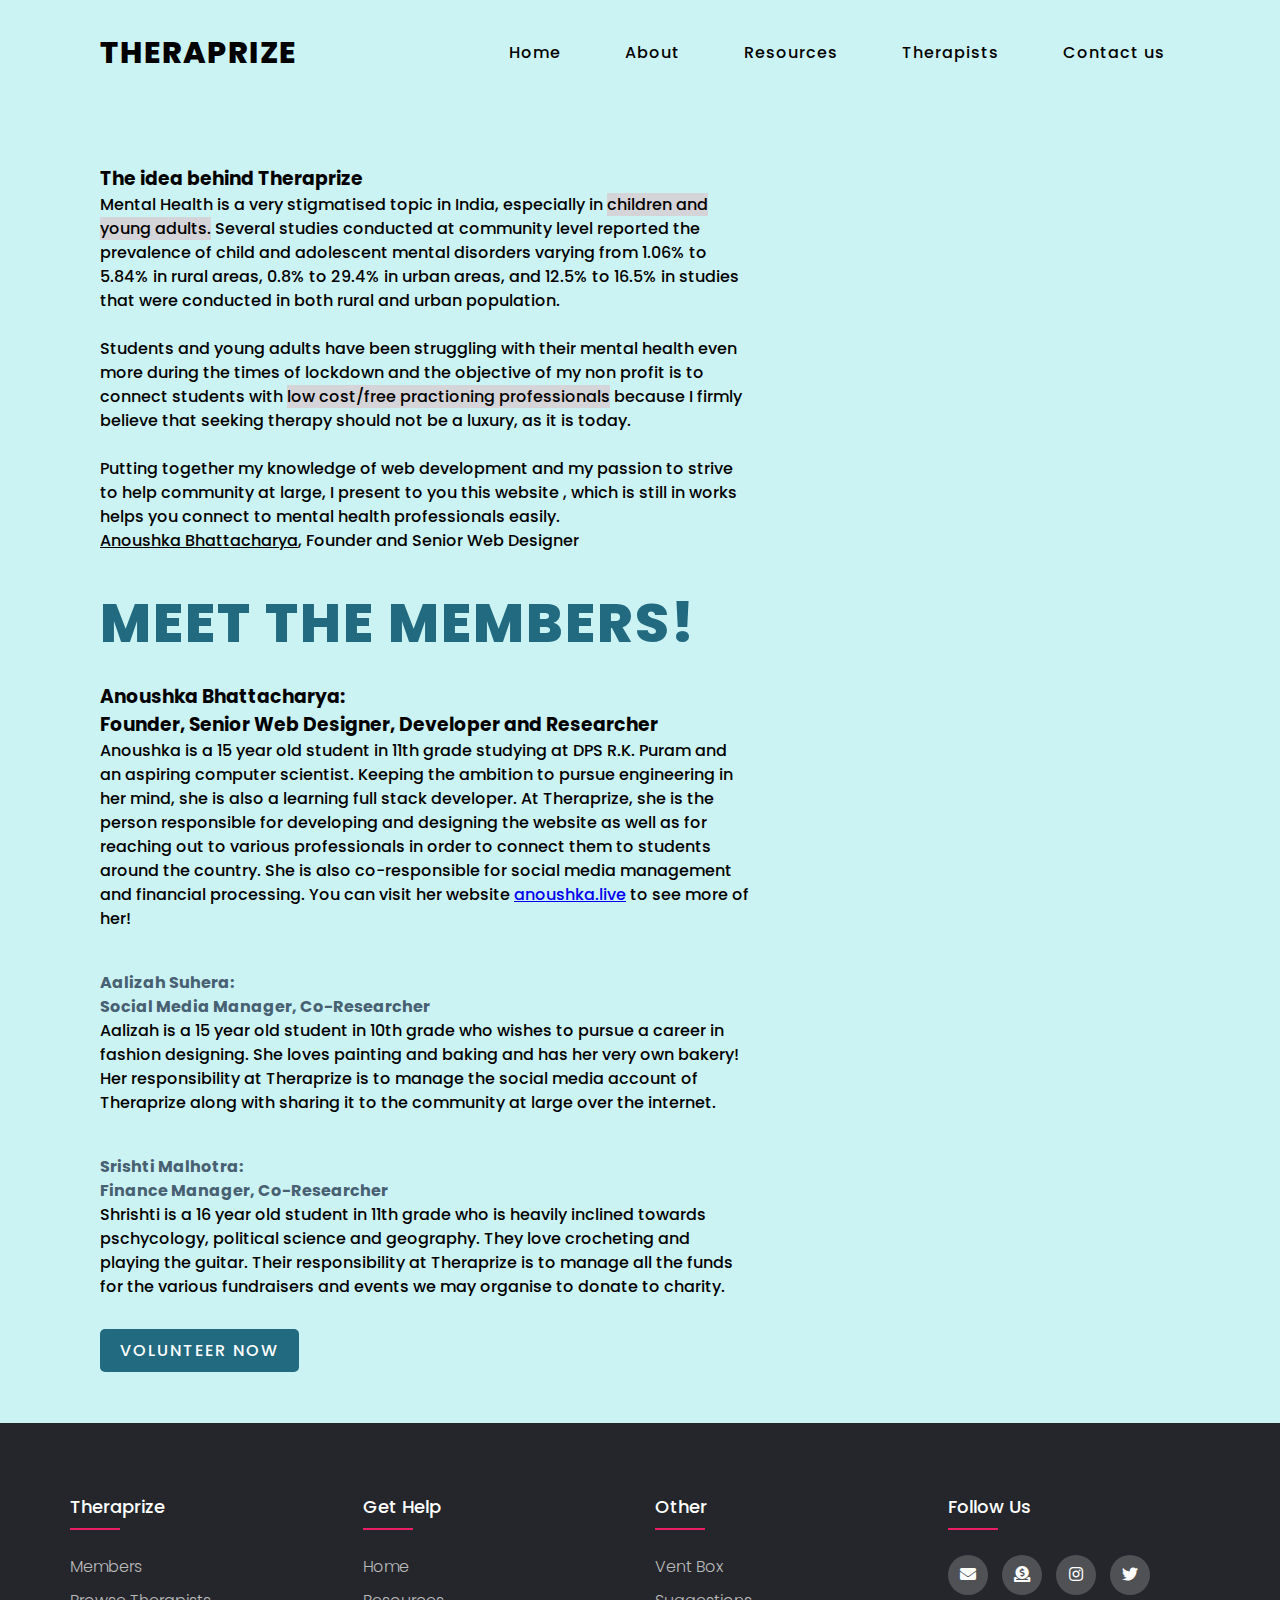
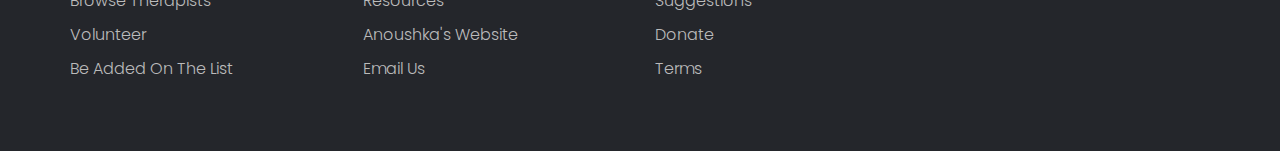
==== commit dc84a8f1: "Update about.html" ====
--- a/about.html
+++ b/about.html
@@ -74,7 +74,7 @@
             commodo nulla</p> -->
           <p> Shrishti is a 16 year old student in 11th grade who is heavily inclined towards pschycology, political science and geography. They love
             crocheting and playing the guitar. Their responsibility at Theraprize is to manage all the funds for the various fundraisers and 
-            events we may organise to donate to charity and other noble causes. </p>
+            events we may organise to donate to charity. </p>
           
           
 <!--            <h3><span>Anoushka Bhattacharya: <br>
